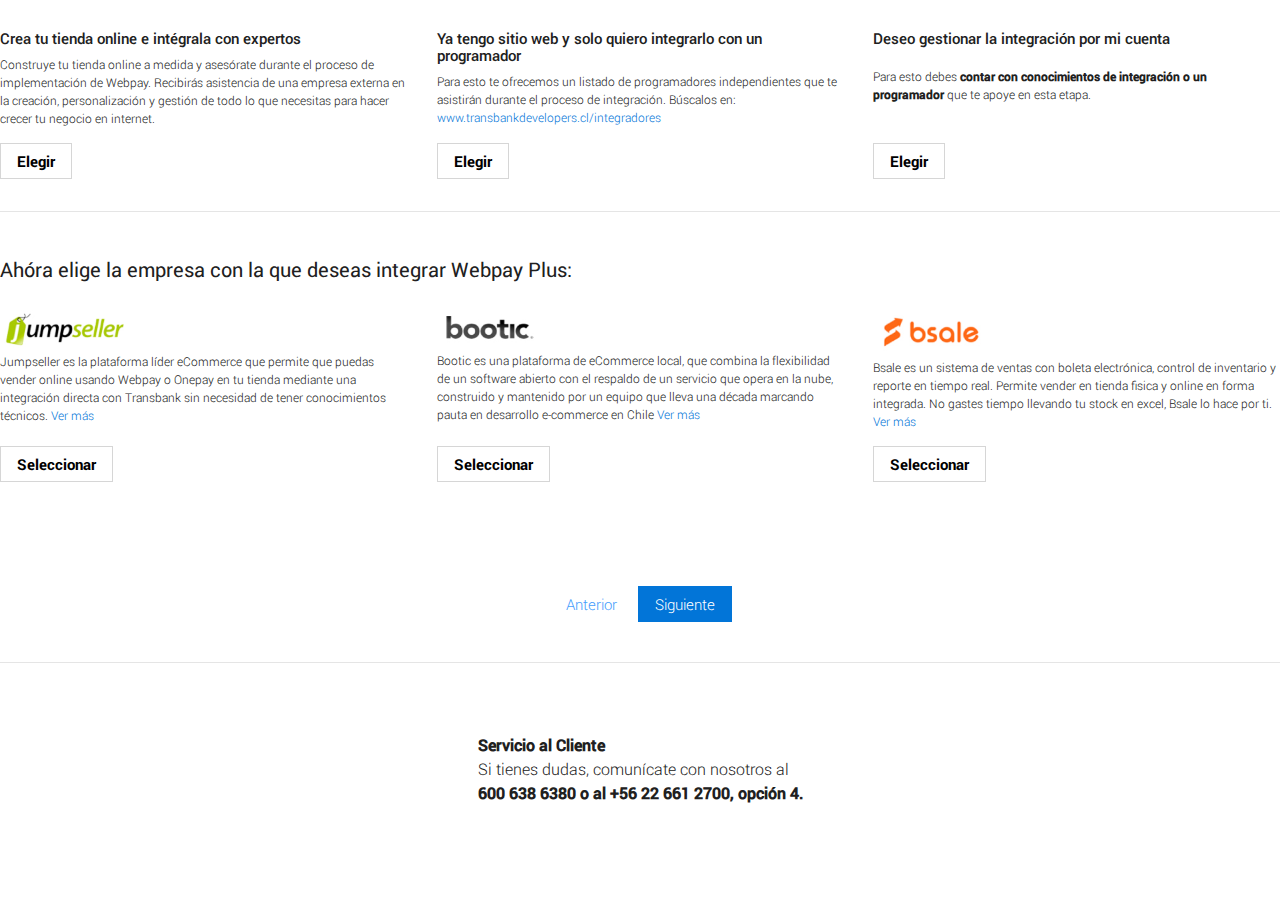
==== index2.html @ 8277f2a8 "first commit" ====
<!DOCTYPE html>
<html lang="es">

<head>
    <!-- Required meta tags -->
    <meta charset="utf-8">
    <meta name="viewport" content="width=device-width, initial-scale=1, shrink-to-fit=no">
    <!-- Bootstrap CSS -->
    <link rel="stylesheet" href="css/bootstrap.min.css">
    <link rel="stylesheet" href="css/estilos.css">
</head>

<body>
    <section class="containter">
        <div class="col-md-12 mt-30 sin-padding">
            <div class="row comoIntegrarlo">
                <div class="col-md-4">
                    <h3 class="robotomid tittleset">Crea tu tienda online e intégrala con expertos</h3>
                    <p class="tittlesetdown">
                        Construye tu tienda online a medida y asesórate durante el proceso de implementación de Webpay. Recibirás asistencia de una empresa externa en la creación, personalización y gestión de todo lo que necesitas para hacer crecer tu negocio en internet.
                    </p>
                    <p class="text-left">
                        <button type="button" class="btn btn-disab">Elegir</button>
                    </p>
                </div>
                <div class="col-md-4">
                    <h3 class="robotomid tittleset">Ya tengo sitio web y solo quiero integrarlo con un programador</h3>
                    <p class="tittlesetdown">
                        Para esto te ofrecemos un listado de programadores independientes que te asistirán durante el proceso de integración. Búscalos en: <br/><a href="">www.transbankdevelopers.cl/integradores</a>
                    </p>
                    <p class="text-left">
                        <button type="button" class="btn btn-disab">Elegir</button>
                    </p>
                </div>
                <div class="col-md-4">
                    <h3 class="robotomid tittleset">Deseo gestionar la integración por mi cuenta</h3>
                    <p class="tittlesetdown">
                        Para esto debes <strong>contar con conocimientos de integración o un programador</strong> que te apoye en esta etapa.
                    </p>
                    <p class="text-left">
                        <button type="button" class="btn btn-disab">Elegir</button>
                    </p>
                </div>
            </div>
        </div>
        <hr/>
        <h2 class="robotoreg">Ahóra elige la empresa con la que deseas integrar Webpay Plus:</h2>
        <div class="col-md-12 mt-30 sin-padding">
            <div class="row comoIntegrarlo">
                <div class="col-md-4 text-left">
                    <img src="assets/images/jumpseller.jpg" width="130">
                    <p class="tittlesetdown">
                        Jumpseller es la plataforma líder eCommerce que permite que puedas vender online usando Webpay o Onepay en tu tienda mediante una integración directa con Transbank sin necesidad de tener conocimientos técnicos. <a href="#">Ver más</a>
                    </p>
                    <p class="text-left">
                        <button type="button" class="btn btn-disab">Seleccionar</button>
                    </p>
                </div>
                <div class="col-md-4 text-left">
                    <img src="assets/images/bootic.jpg" width="110">
                    <p class="tittlesetdown">
                        Bootic es una plataforma de eCommerce local, que combina la flexibilidad de un software abierto con el respaldo de un servicio que opera en la nube, construido y mantenido por un equipo que lleva una década marcando pauta en desarrollo e-commerce en Chile
                        <a href="#">Ver más</a>
                    </p>
                    <p class="text-left">
                        <button type="button" class="btn btn-disab">Seleccionar</button>
                    </p>
                </div>
                <div class="col-md-4 text-left">
                    <img src="assets/images/bsale.jpg" width="130">
                    <p class="tittlesetdown">
                        Bsale es un sistema de ventas con boleta electrónica, control de inventario y reporte en tiempo real. Permite vender en tienda fisica y online en forma integrada. No gastes tiempo llevando tu stock en excel, Bsale lo hace por ti.
                        <a href="#">Ver más</a>
                    </p>
                    <p class="text-left">
                        <button type="button" class="btn btn-disab">Seleccionar</button>
                    </p>
                </div>
            </div>
        </div>
        <div class="col-md-12 mt-80">
            <div class="row">
                <div class="box-next">
                    <p>
                        <a href="#" class="btn btn-review my-2">Anterior</a>
                        <a href="#" class="btn btn-primary my-2">Siguiente</a>
                    </p>
                </div>
            </div>
        </div>
        <hr/>
        <div class="col-md-12 mt-40">
            <div class="row">
                <div class="box-client">
                    <p>
                        <strong>Servicio al Cliente</strong><br/> Si tienes dudas, comunícate con nosotros al <br/>
                        <strong>600 638 6380 o al +56 22 661 2700, opción 4.</strong>
                    </p>
                </div>
            </div>
        </div>
    </section>
</body>

</html>
---- css/estilos.css ----
@font-face {
    font-family: Roboto;
    src: url(../assets/fonts/Roboto-Light.otf);
}

@font-face {
    font-family: Roboto-reg;
    src: url(../assets/fonts/Roboto.otf);
}

@font-face {
    font-family: Roboto-bold;
    src: url(../assets/fonts/RobotoBold.otf);
}

@font-face {
    font-family: Roboto-med;
    src: url(../assets/fonts/Roboto-Medium.otf);
}

.roboto {
    font-family: Roboto-thin !important
}

.robotoreg {
    font-family: Roboto-reg !important;
}

.robotomid {
    font-family: Roboto-med !important
}

.robotobold {
    font-family: Roboto-bold !important
}

body {
    color: #202020;
    font-family: "Roboto" !important;
    font-size: 16px;
}

strong {
    font-family: Roboto-med !important
}

h1 {
    font-size: 1.375rem;
    /* padding-top: 20px; */
}

h2 {
    font-size: 1.25rem;
}

h3 {
    font-size: 1.125rem;
}

p {
    font-size: 1rem;
}

.table th,
.table td {
    padding: .5rem !important;
}

td.p-35 {
    padding: 35px 8px !important;
}

td.p-15 {
    padding: 15px 8px !important;
}

.toptext {
    font-size: 12px;
    text-align: left;
}

.bajada {
    font-size: 12px;
    text-align: left;
}

.headtip {
    background: #fff;
    border-color: #fff!important;
}

.basic {
    background-color: rgba(241, 40, 40, 0.31);
    text-align: center;
    font-size: 14px;
}

th.advanced {
    border-left-style: hidden;
}

.advanced {
    background-color: #E95757;
    text-align: center;
    font-size: 14px;
    color: #FFFFFF;
}

.col-center {
    float: none;
    margin-left: auto;
    margin-right: auto;
}

.divmachine {
    width: 250px;
    padding: 10px;
    border: 1px solid black;
    float: right;
}

.machinewebbtn {
    background-color: #fff;
    color: #43484C;
}

.machinewebbtnselect {
    background-color: #d75553;
    color: #fff;
    border: none;
}

.divmachine p {
    text-align: left;
    margin-bottom: 0;
}

.divmachine .tittle {
    font-size: 14px;
    padding: 0;
}

.divmachine .bajada {
    font-size: 12px;
    padding-top: 10px;
}

.divweb {
    width: 250px;
    padding: 10px;
    border: 1px solid black;
    float: left;
}

.divweb p {
    text-align: left;
    margin-bottom: 0;
}

.divweb .tittle {
    font-size: 14px;
    padding: 0;
}

.divweb .bajada {
    font-size: 12px;
    padding-top: 10px;
}

.sin-padding {
    padding: 0;
}

.mt-15 {
    margin-top: 15px;
}

.mt-30 {
    margin-top: 30px;
}

.mt-40 {
    margin-top: 40px;
}

.mt-50 {
    margin-top: 50px;
}

.mt-60 {
    margin-top: 60px;
}

.mt-80 {
    margin-top: 80px;
}

.pdbt {
    padding-bottom: 20px;
}

.modaltext {
    cursor: pointer;
    color: #0275d8!important;
}

hr {
    padding-bottom: 30px;
}

table thead {
    background-color: #f9f9f9;
}

table thead tr th {
    max-width: 20%;
    vertical-align: top !important;
    width: 20% !important;
}

table th {
    font-family: Roboto-med !important
}

table tr td {
    font-family: Roboto-med !important;
    font-size: 12px;
    vertical-align: middle!important;
}

table .tittle {
    font-family: Roboto-reg!important;
    text-decoration: underline;
    line-height: 18px;
}

table .down {
    font-family: Roboto !important;
    line-height: 20px;
    margin-bottom: 0;
}

tr.border-hidden {
    border-left-style: hidden;
}

.descrip {
    font-size: 12px;
    text-align: left;
    padding: 0;
}

.tittleset {
    text-align: left;
    font-size: 15px;
}

.tittlesetdown {
    font-size: 12px;
    text-align: left;
}

.btn {
    font-size: 0.9375rem;
    overflow: hidden;
    transition: none;
    border-radius: 0;
    line-height: 18px;
}

.btn-disab.a {
    width: 100%;
    padding: 14px 10px;
}

.btn-disab {
    font-family: Roboto-bold;
    background-color: #fff;
    border: 1px solid #D6D6D6;
}

.btn-disab:hover {
    color: #fff;
    border: 1px solid #fc3853;
    background: #fc3853 url(../assets/images/icon_check.svg);
    background-position: calc(100% - 5px) center;
    background-repeat: no-repeat;
}

.btn-disab:focus {
    color: #fff;
    border: 1px solid #fc3853;
    background: #fc3853 url(../assets/images/icon_check.svg);
    background-position: calc(100% - 10px) center;
    background-repeat: no-repeat;
}

.btn-review {
    color: #459efc;
    background-color: #fff;
}

.btn-review:hover {
    color: #459efc;
    background-color: #fff;
    text-decoration: underline;
}

.box-next {
    margin: 0 auto;
}

.box-client {
    margin: 0 auto;
    font-size: 13px;
}

tfoot tr td {
    border: solid 1px #FFF !important;
    border-bottom: solid 1px #eceeef !important
}

tfoot tr td:nth-child(1) {
    border-right: solid 1px #eceeef !important;
    border-bottom: solid 1px #FFF !important
}

tfoot tr td:last-child {
    border-right: solid 1px #eceeef !important;
}

.comoIntegrarlo {
    display: flex;
    flex-wrap: nowrap;
    justify-content: space-between;
}

.comoIntegrarlo .col-md-4 {
    display: flex;
    flex-wrap: wrap;
}

.comoIntegrarlo .col-md-4 h3,
.comoIntegrarlo .col-md-4 p {
    display: block;
    width: 100%
}

.comoIntegrarlo .col-md-4 p:last-child {
    align-self: flex-end;
}

.comoIntegrarlo .col-md-4 img {
    align-self: flex-start;
}

@media only screen and (max-width: 767px) {
    .divmachine {
        float: none;
        margin: 0 auto;
    }
    .divweb {
        float: none;
        margin: 5px auto 0px;
    }
    .comoIntegrarlo {
        flex-wrap: wrap;
    }
}

@media only screen and (max-width: 450px) {
    .divmachine {
        float: none;
        margin: 0 auto;
    }
    .divweb {
        float: none;
        margin: 5px auto 0px;
    }
}

.no-border {
    background: white;
    border-left-style: hidden !important;
}

.pst-h1 {
    font-weight: 900;
    line-height: 25px;
}

.lg-14 {
    line-height: 14px;
}

.lg-24 {
    line-height: 24px;
}

.line {
    text-align: center;
    font-size: 35px;
}

.title-adic {
    background-color: #E8E8E8;
}

.triangle {
    height: 7px;
    width: 10px;
    transform: rotate(180deg);
    background-color: #FF4E4E;
}


/* === INTEGRACIÓN === */

.title-big {
    font-family: Roboto-bold;
    font-size: 26px;
    line-height: 30px;
}

.img-webpay {
    text-align: end;
}

.info-pst {
    height: 80px;
    background-color: #FFEEEE;
    box-shadow: 0 5px 10px 0 rgba(0, 0, 0, 0.07);
    border-radius: 4px;
    display: flex;
    align-items: center;
}

.info-pst p {
    line-height: 19px;
    font-family: Roboto-bold;
    margin: 0;
}


/* === MODAL === */

.modal-base {
    width: 900px;
    height: 700px;
    border-radius: 2px;
    box-shadow: 0 19px 19px 0 rgba(0, 0, 0, 0.3), 0 15px 6px 0 rgba(0, 0, 0, 0.22)
}

h4.modal-title {
    color: #4D4D4D;
    font-family: Roboto-bold;
    font-size: 26px;
    line-height: 20px;
    margin: 63px 0 0 26px;
}

.modal-p {
    color: #656565;
    font-size: 14px;
    line-height: 20px;
    font-family: roboto;
}

.modal-line {
    box-sizing: border-box;
    height: 112px;
    width: 2px;
    margin-top: 41px;
    border: 1px solid #dad4d4;
}

.modal-box-header {
    display: inline-flex;
    margin-left: 20px;
}

.modal-logo {
    width: 118px;
    height: 100px;
    margin-top: 45px;
}
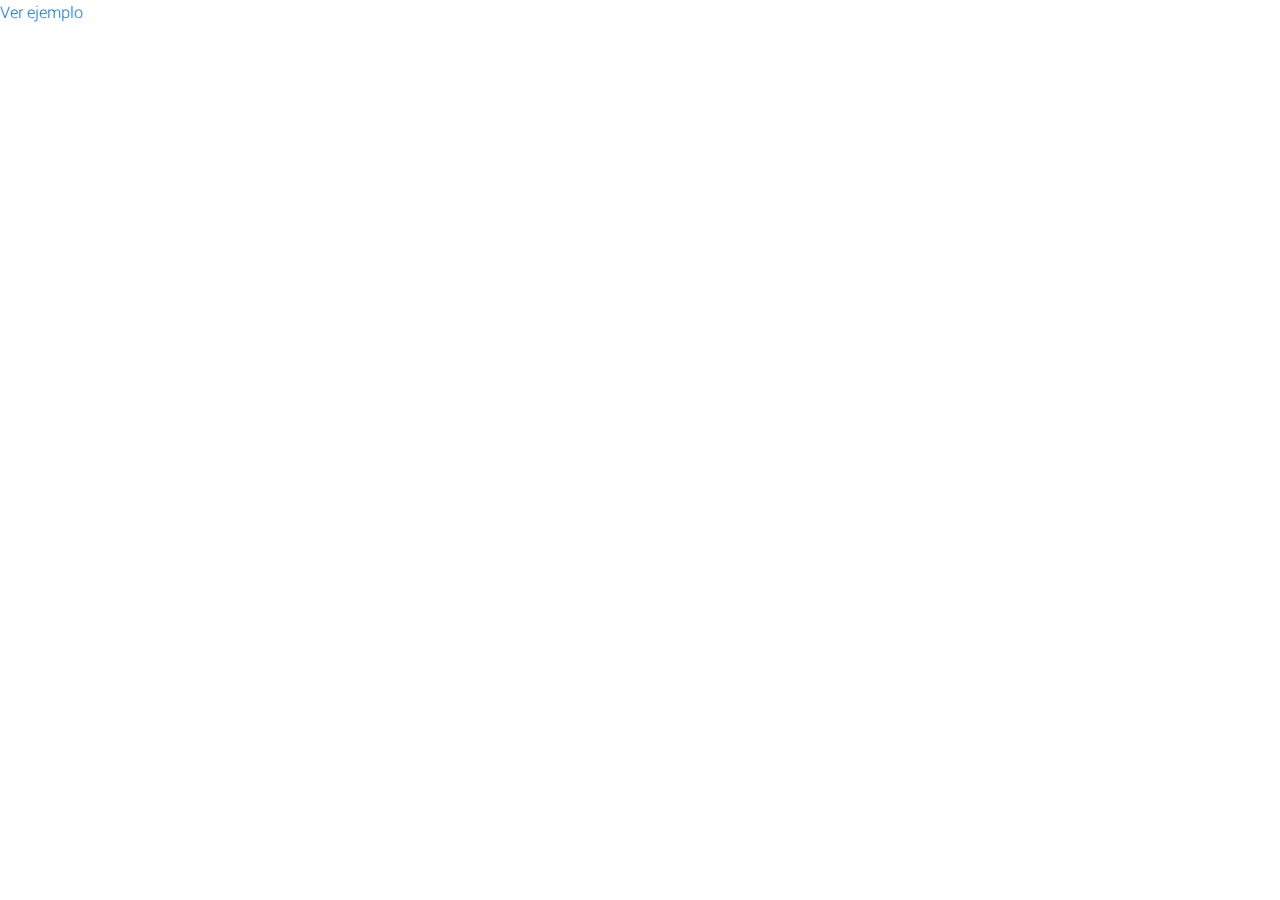
==== commit 867c43ed: "prueba modal" ====
--- a/index2.html
+++ b/index2.html
@@ -11,95 +11,119 @@
 </head>
 
 <body>
-    <section class="containter">
-        <div class="col-md-12 mt-30 sin-padding">
-            <div class="row comoIntegrarlo">
-                <div class="col-md-4">
-                    <h3 class="robotomid tittleset">Crea tu tienda online e intégrala con expertos</h3>
-                    <p class="tittlesetdown">
-                        Construye tu tienda online a medida y asesórate durante el proceso de implementación de Webpay. Recibirás asistencia de una empresa externa en la creación, personalización y gestión de todo lo que necesitas para hacer crecer tu negocio en internet.
-                    </p>
-                    <p class="text-left">
-                        <button type="button" class="btn btn-disab">Elegir</button>
-                    </p>
-                </div>
-                <div class="col-md-4">
-                    <h3 class="robotomid tittleset">Ya tengo sitio web y solo quiero integrarlo con un programador</h3>
-                    <p class="tittlesetdown">
-                        Para esto te ofrecemos un listado de programadores independientes que te asistirán durante el proceso de integración. Búscalos en: <br/><a href="">www.transbankdevelopers.cl/integradores</a>
-                    </p>
-                    <p class="text-left">
-                        <button type="button" class="btn btn-disab">Elegir</button>
-                    </p>
-                </div>
-                <div class="col-md-4">
-                    <h3 class="robotomid tittleset">Deseo gestionar la integración por mi cuenta</h3>
-                    <p class="tittlesetdown">
-                        Para esto debes <strong>contar con conocimientos de integración o un programador</strong> que te apoye en esta etapa.
-                    </p>
-                    <p class="text-left">
-                        <button type="button" class="btn btn-disab">Elegir</button>
-                    </p>
+    <p class="tittle">
+        <a class="modaltext" data-toggle="modal" data-target="#modal-webpaycl-1">Ver ejemplo</a>
+    </p>
+    <div class="modal fade" id="modal-webpaycl-1" tabindex="-1" role="dialog" aria-labelledby="exampleModalLabel" aria-hidden="true">
+        <div class="modal-dialog" role="document">
+            <div class="modal-content modal-base">
+                <div id="carouselExampleCaptions" class="carousel slide" data-ride="carousel">
+                    <ol class="carousel-indicators">
+                        <li data-target="#carouselExampleCaptions" data-slide-to="0" class="active"></li>
+                        <li data-target="#carouselExampleCaptions" data-slide-to="1"></li>
+                        <li data-target="#carouselExampleCaptions" data-slide-to="2"></li>
+                        <li data-target="#carouselExampleCaptions" data-slide-to="3"></li>
+                        <li data-target="#carouselExampleCaptions" data-slide-to="4"></li>
+                        <li data-target="#carouselExampleCaptions" data-slide-to="5"></li>
+                    </ol>
+                    <div class="carousel-inner">
+                        <div class="carousel-item active d-content">
+                            <div class="row">
+                                <div class="col-2 d-flex div-logo">
+                                    <img class="modal-logo" src="./assets/images/Logos-Modal/Webpaycl.png" alt="">
+                                    <div class="modal-line"></div>
+                                </div>
+                                <div class="col-8">
+                                    <h4 class="modal-title" id="exampleModalLabel">El paso a paso de la compra vía Webpay.cl</h4>
+                                    <p class="modal-p">1.- El comprador luego de elegir el producto, debe ingresar al link de pago el cual puede ser compartido a través de redes sociales, whatsapp, SMS etc </p>
+                                    <img class="modal-image" src="./assets/images/Webpay-CL/1-WebpayCL.jpg " alt=" ">
+                                </div>
+                            </div>
+                        </div>
+                        <div class="carousel-item d-content">
+                            <div class="row">
+                                <div class="col-2 d-flex div-logo">
+                                    <img class="modal-logo" src="./assets/images/Logos-Modal/Webpaycl.png" alt="">
+                                    <div class="modal-line"></div>
+                                </div>
+                                <div class="col-8">
+                                    <h4 class="modal-title" id="exampleModalLabel">El paso a paso de la compra vía Webpay.cl</h4>
+                                    <p class="modal-p">1.- El comprador luego de elegir el producto, debe ingresar al link de pago el cual puede ser compartido a través de redes sociales, whatsapp, SMS etc </p>
+                                    <img class="modal-image" src="./assets/images/Webpay-CL/1-WebpayCL.jpg " alt=" ">
+                                </div>
+                            </div>
+                        </div>
+                        <div class="carousel-item d-content">
+                            <div class="row">
+                                <div class="col-2 d-flex div-logo">
+                                    <img class="modal-logo" src="./assets/images/Logos-Modal/Webpaycl.png" alt="">
+                                    <div class="modal-line"></div>
+                                </div>
+                                <div class="col-8">
+                                    <h4 class="modal-title" id="exampleModalLabel">El paso a paso de la compra vía Webpay.cl</h4>
+                                    <p class="modal-p">1.- El comprador luego de elegir el producto, debe ingresar al link de pago el cual puede ser compartido a través de redes sociales, whatsapp, SMS etc </p>
+                                    <img class="modal-image" src="./assets/images/Webpay-CL/1-WebpayCL.jpg " alt=" ">
+                                </div>
+                            </div>
+                        </div>
+                        <div class="carousel-item d-content">
+                            <div class="row">
+                                <div class="col-2 d-flex div-logo">
+                                    <img class="modal-logo" src="./assets/images/Logos-Modal/Webpaycl.png" alt="">
+                                    <div class="modal-line"></div>
+                                </div>
+                                <div class="col-8">
+                                    <h4 class="modal-title" id="exampleModalLabel">El paso a paso de la compra vía Webpay.cl</h4>
+                                    <p class="modal-p">1.- El comprador luego de elegir el producto, debe ingresar al link de pago el cual puede ser compartido a través de redes sociales, whatsapp, SMS etc </p>
+                                    <img class="modal-image" src="./assets/images/Webpay-CL/1-WebpayCL.jpg " alt=" ">
+                                </div>
+                            </div>
+                        </div>
+                        <div class="carousel-item d-content">
+                            <div class="row">
+                                <div class="col-2 d-flex div-logo">
+                                    <img class="modal-logo" src="./assets/images/Logos-Modal/Webpaycl.png" alt="">
+                                    <div class="modal-line"></div>
+                                </div>
+                                <div class="col-8">
+                                    <h4 class="modal-title" id="exampleModalLabel">El paso a paso de la compra vía Webpay.cl</h4>
+                                    <p class="modal-p">1.- El comprador luego de elegir el producto, debe ingresar al link de pago el cual puede ser compartido a través de redes sociales, whatsapp, SMS etc </p>
+                                    <img class="modal-image" src="./assets/images/Webpay-CL/1-WebpayCL.jpg " alt=" ">
+                                </div>
+                            </div>
+                        </div>
+                        <div class="carousel-item d-content">
+                            <div class="row">
+                                <div class="col-2 d-flex div-logo">
+                                    <img class="modal-logo" src="./assets/images/Logos-Modal/Webpaycl.png" alt="">
+                                    <div class="modal-line"></div>
+                                </div>
+                                <div class="col-8">
+                                    <h4 class="modal-title" id="exampleModalLabel">El paso a paso de la compra vía Webpay.cl</h4>
+                                    <p class="modal-p">1.- El comprador luego de elegir el producto, debe ingresar al link de pago el cual puede ser compartido a través de redes sociales, whatsapp, SMS etc </p>
+                                    <img class="modal-image" src="./assets/images/Webpay-CL/1-WebpayCL.jpg " alt=" ">
+                                </div>
+                            </div>
+                        </div>
+                    </div>
+
+                    <a class="carousel-control-prev" href="#carouselExampleCaptions" role="button" data-slide="prev">
+                        <span class="carousel-control-prev-icon" aria-hidden="true"></span>
+                        <span class="sr-only">Previous</span>
+                    </a>
+                    <a class="carousel-control-next" href="#carouselExampleCaptions" role="button" data-slide="next">
+                        <span class="carousel-control-next-icon" aria-hidden="true"></span>
+                        <span class="sr-only">Next</span>
+                    </a>
                 </div>
             </div>
         </div>
-        <hr/>
-        <h2 class="robotoreg">Ahóra elige la empresa con la que deseas integrar Webpay Plus:</h2>
-        <div class="col-md-12 mt-30 sin-padding">
-            <div class="row comoIntegrarlo">
-                <div class="col-md-4 text-left">
-                    <img src="assets/images/jumpseller.jpg" width="130">
-                    <p class="tittlesetdown">
-                        Jumpseller es la plataforma líder eCommerce que permite que puedas vender online usando Webpay o Onepay en tu tienda mediante una integración directa con Transbank sin necesidad de tener conocimientos técnicos. <a href="#">Ver más</a>
-                    </p>
-                    <p class="text-left">
-                        <button type="button" class="btn btn-disab">Seleccionar</button>
-                    </p>
-                </div>
-                <div class="col-md-4 text-left">
-                    <img src="assets/images/bootic.jpg" width="110">
-                    <p class="tittlesetdown">
-                        Bootic es una plataforma de eCommerce local, que combina la flexibilidad de un software abierto con el respaldo de un servicio que opera en la nube, construido y mantenido por un equipo que lleva una década marcando pauta en desarrollo e-commerce en Chile
-                        <a href="#">Ver más</a>
-                    </p>
-                    <p class="text-left">
-                        <button type="button" class="btn btn-disab">Seleccionar</button>
-                    </p>
-                </div>
-                <div class="col-md-4 text-left">
-                    <img src="assets/images/bsale.jpg" width="130">
-                    <p class="tittlesetdown">
-                        Bsale es un sistema de ventas con boleta electrónica, control de inventario y reporte en tiempo real. Permite vender en tienda fisica y online en forma integrada. No gastes tiempo llevando tu stock en excel, Bsale lo hace por ti.
-                        <a href="#">Ver más</a>
-                    </p>
-                    <p class="text-left">
-                        <button type="button" class="btn btn-disab">Seleccionar</button>
-                    </p>
-                </div>
-            </div>
-        </div>
-        <div class="col-md-12 mt-80">
-            <div class="row">
-                <div class="box-next">
-                    <p>
-                        <a href="#" class="btn btn-review my-2">Anterior</a>
-                        <a href="#" class="btn btn-primary my-2">Siguiente</a>
-                    </p>
-                </div>
-            </div>
-        </div>
-        <hr/>
-        <div class="col-md-12 mt-40">
-            <div class="row">
-                <div class="box-client">
-                    <p>
-                        <strong>Servicio al Cliente</strong><br/> Si tienes dudas, comunícate con nosotros al <br/>
-                        <strong>600 638 6380 o al +56 22 661 2700, opción 4.</strong>
-                    </p>
-                </div>
-            </div>
-        </div>
-    </section>
+    </div>
+
+    <!-- jQuery first, then Tether, then Bootstrap JS. -->
+    <script src="https://code.jquery.com/jquery-3.1.1.slim.min.js "></script>
+    <script src="https://cdnjs.cloudflare.com/ajax/libs/tether/1.4.0/js/tether.min.js "></script>
+    <script src="https://maxcdn.bootstrapcdn.com/bootstrap/4.0.0-alpha.6/js/bootstrap.min.js "></script>
 </body>
 
 </html>--- a/css/estilos.css
+++ b/css/estilos.css
@@ -446,7 +446,7 @@
 
 .modal-base {
     width: 900px;
-    height: 700px;
+    height: 650px;
     border-radius: 2px;
     box-shadow: 0 19px 19px 0 rgba(0, 0, 0, 0.3), 0 15px 6px 0 rgba(0, 0, 0, 0.22)
 }
@@ -456,22 +456,20 @@
     font-family: Roboto-bold;
     font-size: 26px;
     line-height: 20px;
-    margin: 63px 0 0 26px;
+    margin-top: 77px;
 }
 
 .modal-p {
-    color: #656565;
+    margin-top: 26px;
     font-size: 14px;
     line-height: 20px;
-    font-family: roboto;
+    color: #656565;
 }
 
 .modal-line {
     box-sizing: border-box;
     height: 112px;
-    width: 2px;
-    margin-top: 41px;
-    border: 1px solid #dad4d4;
+    border: 1.5px solid #dad4d4;
 }
 
 .modal-box-header {
@@ -479,8 +477,59 @@
     margin-left: 20px;
 }
 
+.div-logo {
+    margin: 63px 0 0 34px;
+}
+
+.div-texto {
+    margin-left: 10px;
+}
+
 .modal-logo {
-    width: 118px;
-    height: 100px;
-    margin-top: 45px;
+    width: 127px;
+    height: 46px;
+    margin: 21px 10px 0 0;
+}
+
+.modal-image {
+    left: -154px;
+    position: relative;
+    top: -13px;
+    width: 130%;
+    padding-bottom: 20px;
+}
+
+.carousel-indicators {
+    padding-left: 252px;
+    width: fit-content;
+    bottom: 0;
+}
+
+.carousel-indicators li {
+    width: 10px;
+    height: 10px;
+    border-radius: 100%;
+    background-color: #ffffff;
+    border: 1px solid #31b0d5;
+}
+
+.carousel-indicators .active {
+    background-color: #31b0d5;
+    border: 1px solid #31b0d5;
+}
+
+.carousel-control-next {
+    width: 5%;
+    opacity: 1;
+}
+
+.carousel-control-next-icon {
+    background-image: url(../assets/images/icoArrowAdvance.svg);
+    background-color: #ededed;
+    margin-top: 143px;
+    background-size: 100% 40%;
+    border-radius: 100%;
+    width: 50px;
+    height: 50px;
+    margin-left: -45px;
 }